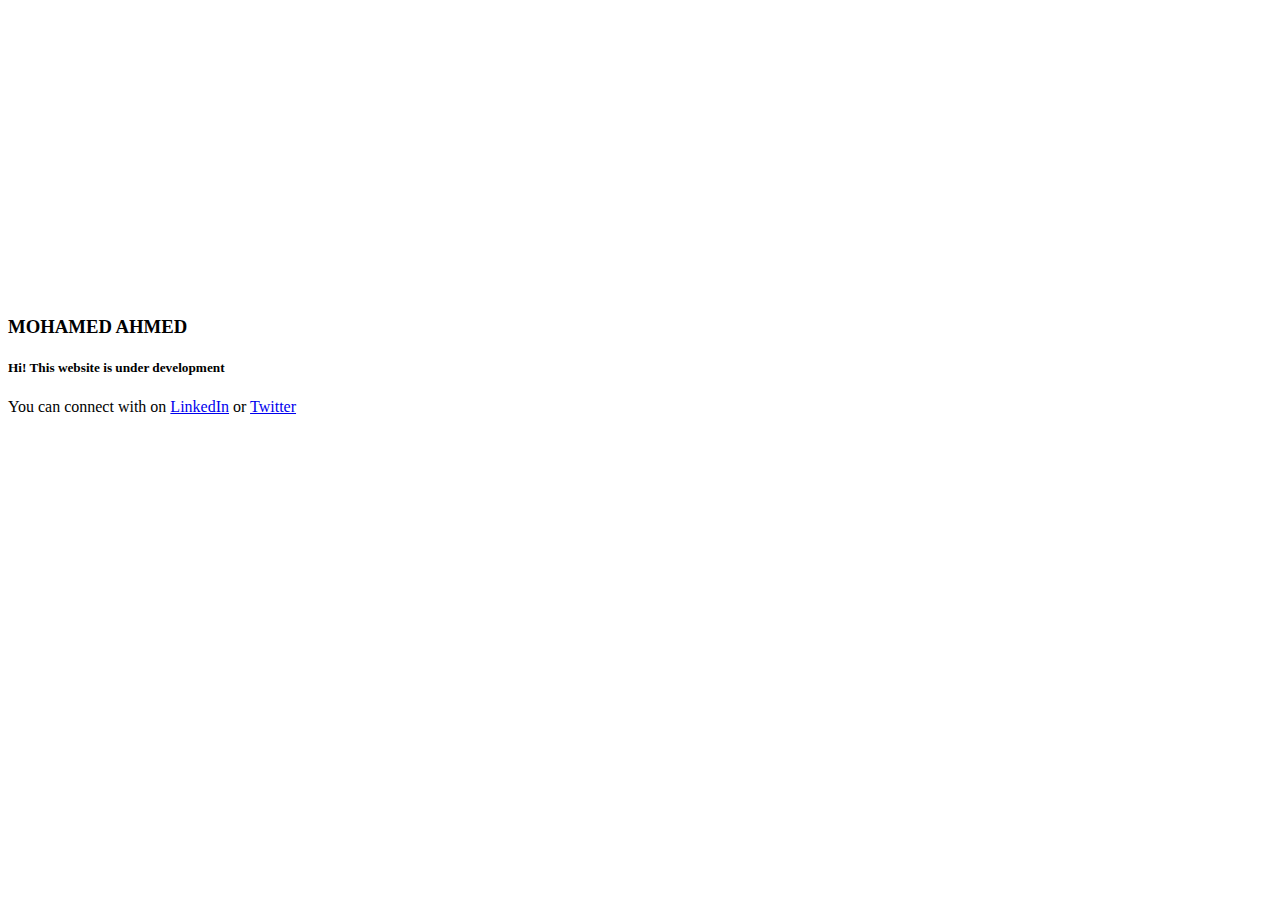
==== index.html @ 918a2189 "create intro in development page" ====
<!DOCTYPE html>
<html lang="en">
<head>

  <!-- Basic Page Needs
  –––––––––––––––––––––––––––––––––––––––––––––––––– -->
  <meta charset="utf-8">
  <title>Your page title here :)</title>
  <meta name="description" content="">
  <meta name="author" content="">

  <!-- Mobile Specific Metas
  –––––––––––––––––––––––––––––––––––––––––––––––––– -->
  <meta name="viewport" content="width=device-width, initial-scale=1">

  <!-- FONT
  –––––––––––––––––––––––––––––––––––––––––––––––––– -->
  <link href="//fonts.googleapis.com/css?family=Raleway:400,300,600" rel="stylesheet" type="text/css">

  <!-- CSS
  –––––––––––––––––––––––––––––––––––––––––––––––––– -->
  <link rel="stylesheet" href="css/normalize.css">
  <link rel="stylesheet" href="css/skeleton.css">

  <!-- Favicon
  –––––––––––––––––––––––––––––––––––––––––––––––––– -->
  <link rel="icon" type="image/png" href="images/favicon.png">

</head>
<body>

  <!-- Primary Page Layout
  –––––––––––––––––––––––––––––––––––––––––––––––––– -->
  <div class="container">
    <div class="row">
      <div class="one-half column" style="margin-top: 25%">
        <h3>MOHAMED AHMED</h3>
        <h5>Hi! This website is under development</h5>
        <p>You can connect with on <a href="https://www.linkedin.com/in/moahmed4">LinkedIn</a> or <a href="https://x.com/mox46_">Twitter</a></p>
      </div>
    </div>
  </div>

<!-- End Document
  –––––––––––––––––––––––––––––––––––––––––––––––––– -->
</body>
</html>
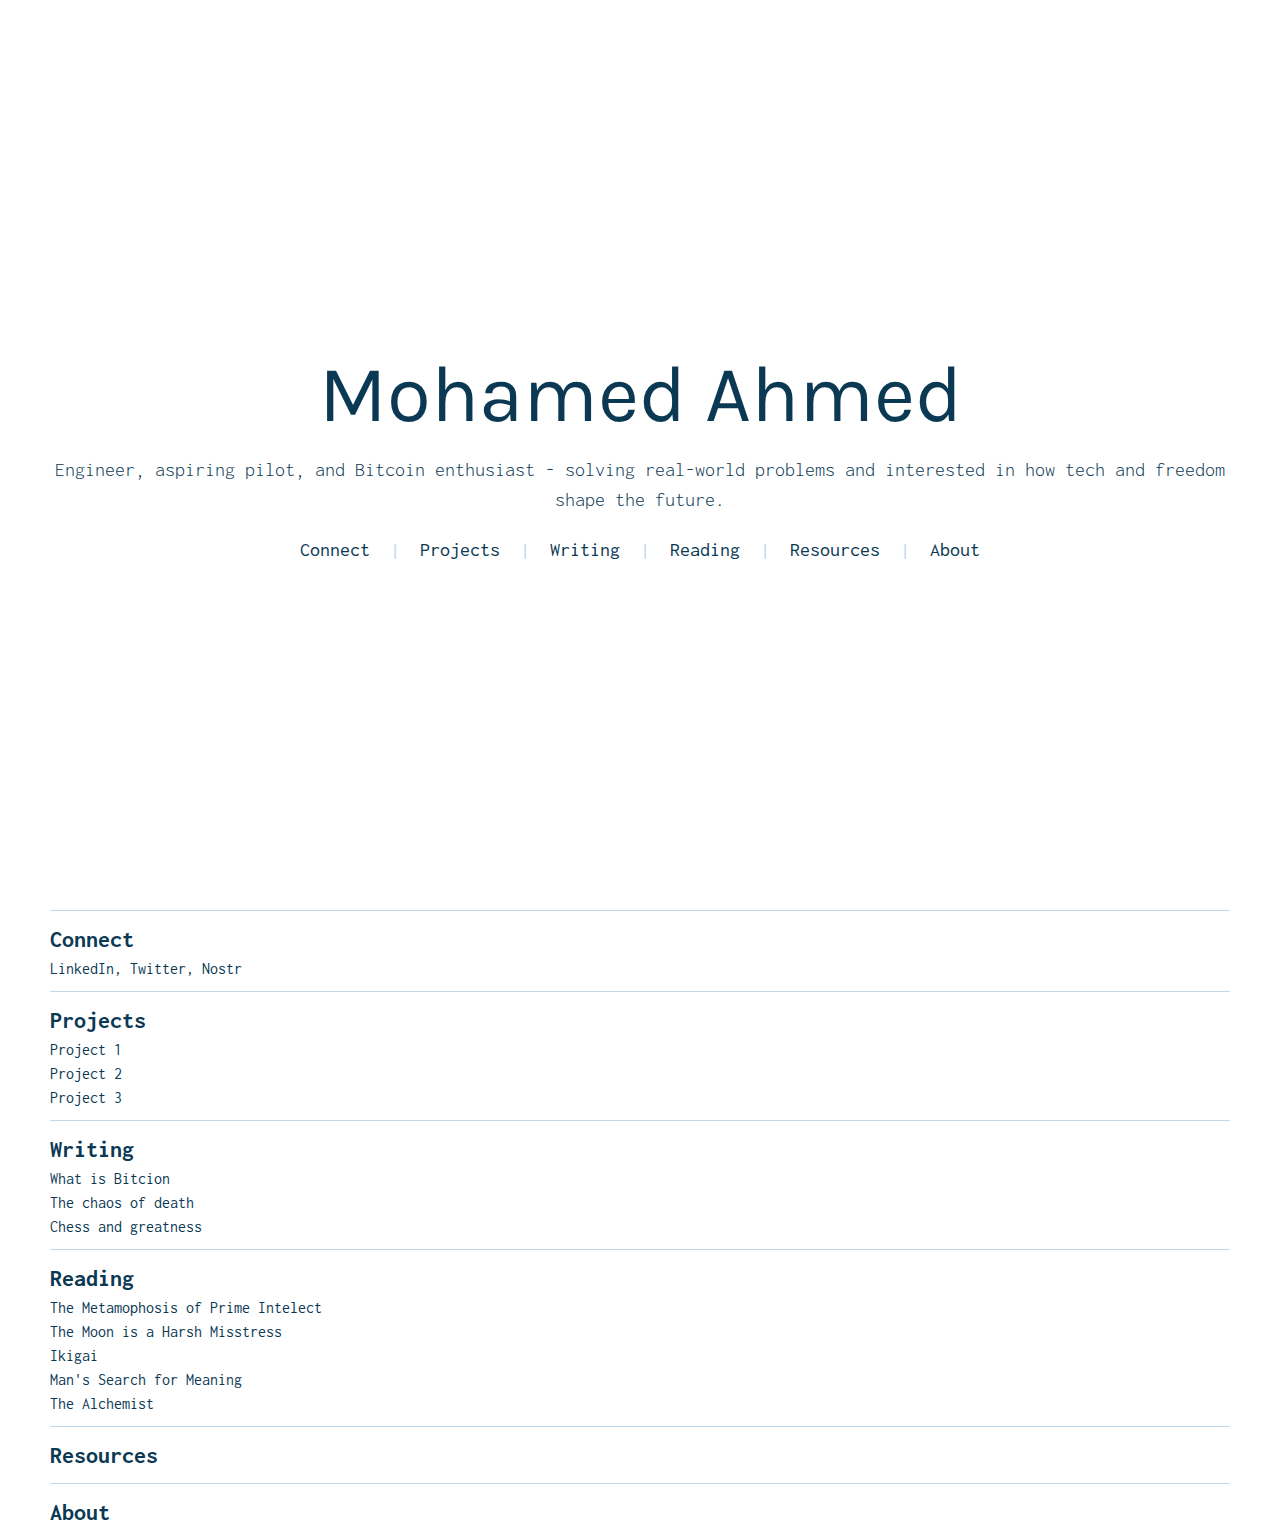
==== commit aea3521b: "updated format" ====
--- a/index.html
+++ b/index.html
@@ -1,47 +1,62 @@
 <!DOCTYPE html>
 <html lang="en">
 <head>
-
-  <!-- Basic Page Needs
-  –––––––––––––––––––––––––––––––––––––––––––––––––– -->
   <meta charset="utf-8">
-  <title>Your page title here :)</title>
-  <meta name="description" content="">
-  <meta name="author" content="">
-
-  <!-- Mobile Specific Metas
-  –––––––––––––––––––––––––––––––––––––––––––––––––– -->
-  <meta name="viewport" content="width=device-width, initial-scale=1">
-
-  <!-- FONT
-  –––––––––––––––––––––––––––––––––––––––––––––––––– -->
+  <title>Mohamed Ahmed</title>
+  <link rel="preconnect" href="https://fonts.googleapis.com">
+  <link rel="preconnect" href="https://fonts.gstatic.com" crossorigin>
+  <link href="//fonts.googleapis.com/css2?family=Karla:ital,wght@0,200..800;1,200..800&display=swap" rel="stylesheet" type:"text/css">
   <link href="//fonts.googleapis.com/css?family=Raleway:400,300,600" rel="stylesheet" type="text/css">
-
-  <!-- CSS
-  –––––––––––––––––––––––––––––––––––––––––––––––––– -->
-  <link rel="stylesheet" href="css/normalize.css">
-  <link rel="stylesheet" href="css/skeleton.css">
-
-  <!-- Favicon
-  –––––––––––––––––––––––––––––––––––––––––––––––––– -->
-  <link rel="icon" type="image/png" href="images/favicon.png">
-
+  <link rel="preconnect" href="https://fonts.googleapis.com">
+<link rel="preconnect" href="https://fonts.gstatic.com" crossorigin>
+<link href="https://fonts.googleapis.com/css2?family=Inconsolata:wdth,wght@50..200,200..900&display=swap" rel="stylesheet">
+  <link rel="stylesheet" href="css/base.css">
+  <link rel="stylesheet" href="css/style.css">
+  <link rel="icon" type="image/png" href="images/favicon.ico">
 </head>
 <body>
-
-  <!-- Primary Page Layout
-  –––––––––––––––––––––––––––––––––––––––––––––––––– -->
-  <div class="container">
-    <div class="row">
-      <div class="one-half column" style="margin-top: 25%">
-        <h3>MOHAMED AHMED</h3>
-        <h5>Hi! This website is under development</h5>
-        <p>You can connect with on <a href="https://www.linkedin.com/in/moahmed4">LinkedIn</a> or <a href="https://x.com/mox46_">Twitter</a></p>
-      </div>
+  <div class="landing">
+    <div class="name">Mohamed Ahmed</div>
+    <div class="tagline">Engineer, aspiring pilot, and Bitcoin enthusiast - solving real-world problems and interested in how tech and freedom shape the future.</div>      
+    <div class="pg_links">
+      <a href="#connect">connect</a>
+      <span class="separator">|</span>
+      <a href="#projects">projects</a>
+      <span class="separator">|</span>
+      <a href="#writing">writing</a>
+      <span class="separator">|</span>
+      <a href="#reading">reading</a>
+      <span class="separator">|</span>
+      <a href="#resouces">resources</a>
+      <span class="separator">|</span>
+      <a href="#about">about</a>
     </div>
   </div>
-
-<!-- End Document
-  –––––––––––––––––––––––––––––––––––––––––––––––––– -->
+  <hr>
+  <div class="content">  
+    <h2 id="connect" class="header">Connect</h2>
+    <div>LinkedIn, Twitter, Nostr</div>
+    <hr>
+    <h2 id="projects" class="header">Projects</h2>
+    <div>Project 1</div>
+    <div>Project 2</div>
+    <div>Project 3</div>
+    <hr>
+    <h2 id="writing" class="header">Writing</h2>
+    <div>What is Bitcion </div>
+    <div>The chaos of death</div>
+    <div>Chess and greatness</div>
+    <hr>
+    <h2 id="reading" class="header">Reading</h2>
+    <div>The Metamophosis of Prime Intelect</div>
+    <div>The Moon is a Harsh Misstress</div>
+    <div>Ikigai</div>
+    <div>Man's Search for Meaning</div>
+    <div>The Alchemist</div>
+    <hr>
+    <h2 id="resources" class="header">Resources</h2>
+    <hr>
+    <h2 id="about" class="header">About</h2>
+  </div>
 </body>
 </html>
--- a/css/base.css
+++ b/css/base.css
@@ -0,0 +1,52 @@
+/* 1. Use a more-intuitive box-sizing model */
+*, *::before, *::after {
+  box-sizing: border-box;
+}
+
+/* 2. Remove default margin */
+* {
+  margin: 0;
+}
+
+body {
+  /* 3. Add accessible line-height */
+  line-height: 1.5;
+  /* 4. Improve text rendering */
+  -webkit-font-smoothing: antialiased;
+}
+
+/* 5. Improve media defaults */
+img, picture, video, canvas, svg {
+  display: block;
+  max-width: 100%;
+}
+
+/* 6. Inherit fonts for form controls */
+input, button, textarea, select {
+  font: inherit;
+}
+
+/* 7. Avoid text overflows */
+p, h1, h2, h3, h4, h5, h6 {
+  overflow-wrap: break-word;
+}
+
+/* 8. Improve line wrapping */
+p {
+  text-wrap: pretty;
+}
+h1, h2, h3, h4, h5, h6 {
+  text-wrap: balance;
+}
+
+/*
+  9. Create a root stacking context
+*/
+#root, #__next {
+  isolation: isolate;
+}
+
+html{
+  height:100%;
+}
+
--- a/css/style.css
+++ b/css/style.css
@@ -0,0 +1,52 @@
+body{
+    font-family: 'Inconsolata';
+    padding: 0 50px;
+    color: #0b3954;
+}
+
+.name{
+    font-family: "karla";
+    text-transform: capitalize;
+    font-size: 80px;
+}
+
+.landing{
+    display: flex;
+    flex-direction: column;
+    align-items: center;
+    justify-content: center;
+    text-align: center;
+    min-height: 100dvh;
+}
+
+.tagline{
+    font-size: 20px;
+    font-weight: 300;
+}
+
+.pg_links{
+    text-transform: capitalize;
+    font-size: 20px;
+    padding-top: 20px;
+}
+
+.pg_links > a{
+    text-decoration: none;
+    padding: 10px 10px 10px 10px;
+    color: #0b3954;
+}
+
+.pg_links > a:hover {
+    background-color: #bfd7ea;
+}
+
+.separator, hr{
+    color:#bfd7ea;
+}
+
+hr{
+    height: 1px;
+    background-color: #bfd7ea;
+    margin: 10px 0 10px 0;
+    border: none;
+  }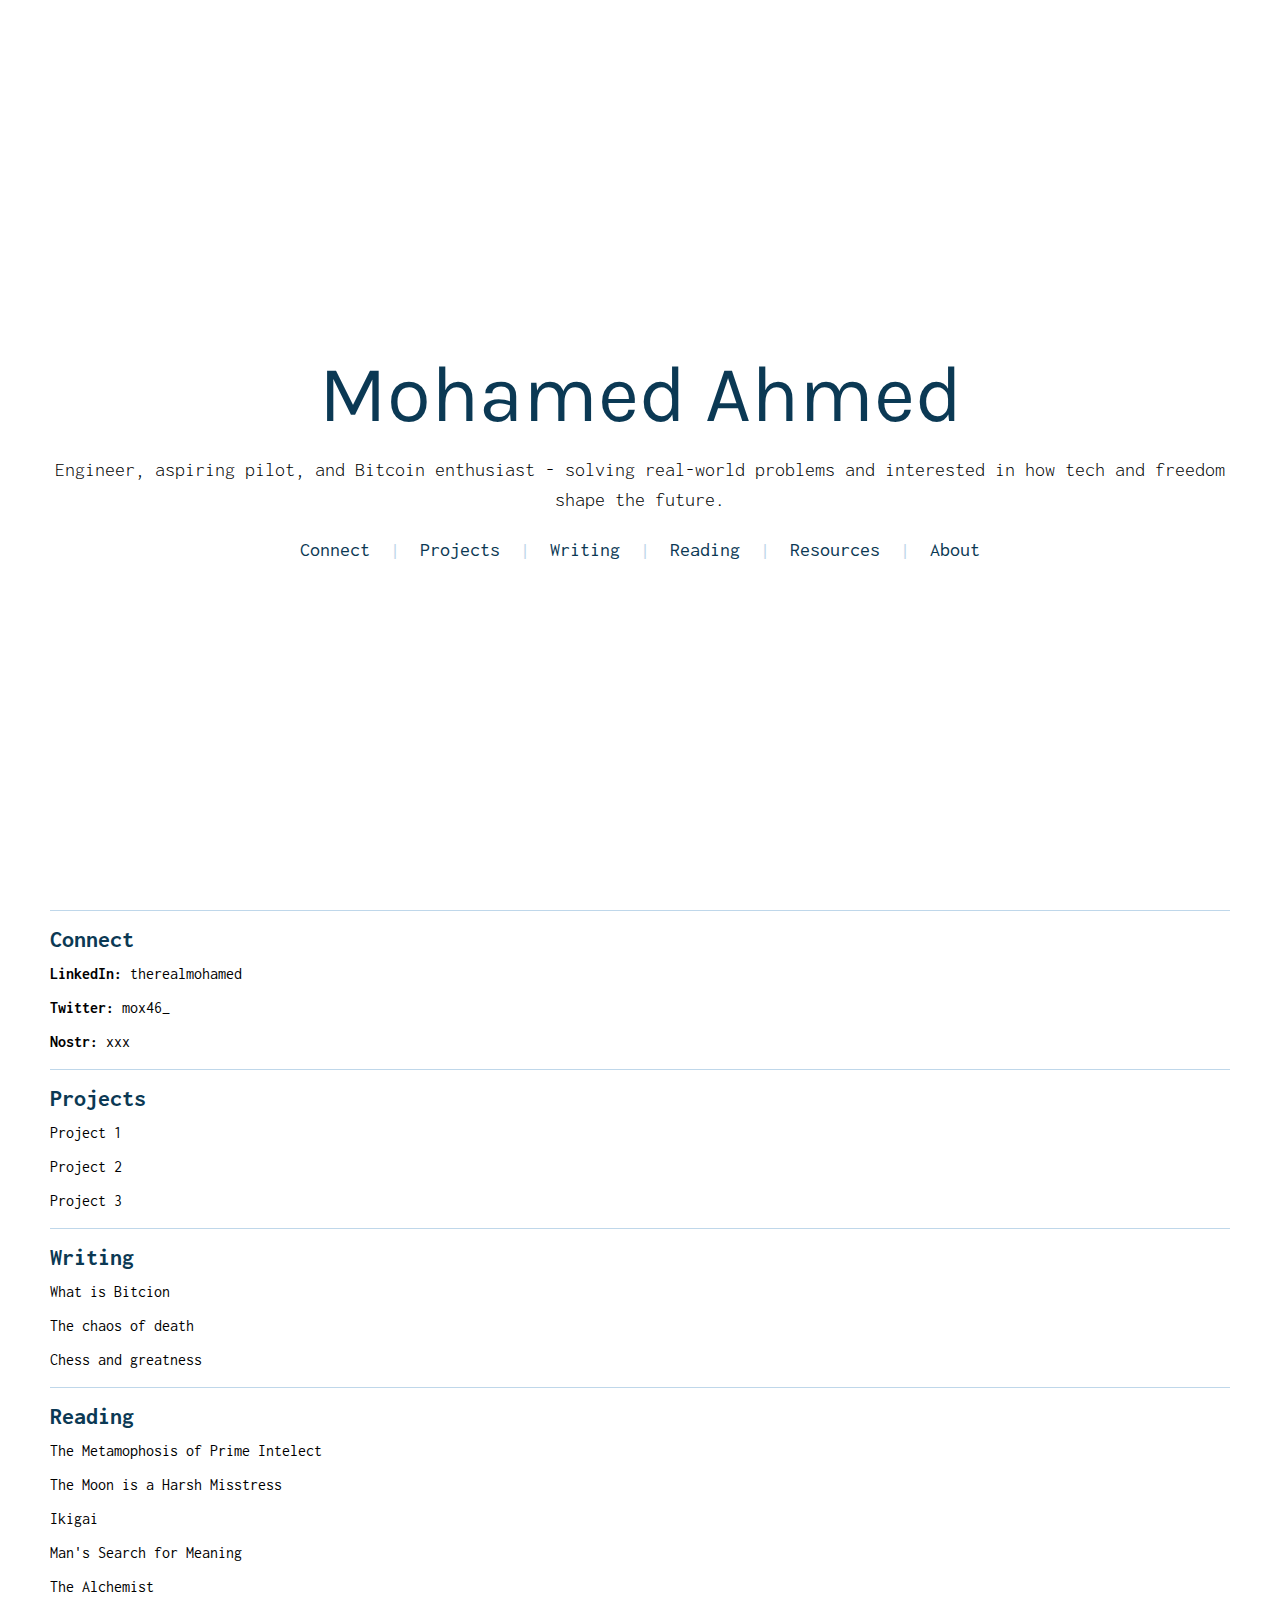
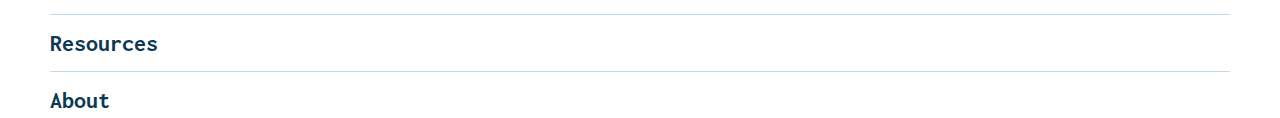
==== commit 703433c9: "added socials" ====
--- a/index.html
+++ b/index.html
@@ -35,7 +35,9 @@
   <hr>
   <div class="content">  
     <h2 id="connect" class="header">Connect</h2>
-    <div>LinkedIn, Twitter, Nostr</div>
+    <div><b>LinkedIn:</b> therealmohamed</div>
+    <div><b>Twitter:</b> mox46_</div>
+    <div><b>Nostr:</b> xxx</div>
     <hr>
     <h2 id="projects" class="header">Projects</h2>
     <div>Project 1</div>
--- a/css/style.css
+++ b/css/style.css
@@ -1,13 +1,14 @@
 body{
     font-family: 'Inconsolata';
     padding: 0 50px;
-    color: #0b3954;
+    color: #000000;
 }
 
 .name{
     font-family: "karla";
     text-transform: capitalize;
     font-size: 80px;
+    color: #0b3954;
 }
 
 .landing{
@@ -28,6 +29,7 @@
     text-transform: capitalize;
     font-size: 20px;
     padding-top: 20px;
+    color: #0b3954;
 }
 
 .pg_links > a{
@@ -49,4 +51,12 @@
     background-color: #bfd7ea;
     margin: 10px 0 10px 0;
     border: none;
-  }+}
+
+.header{
+    color: #0b3954;
+}
+
+.content> div{
+    padding: 5px 0px 5px 0px;
+}